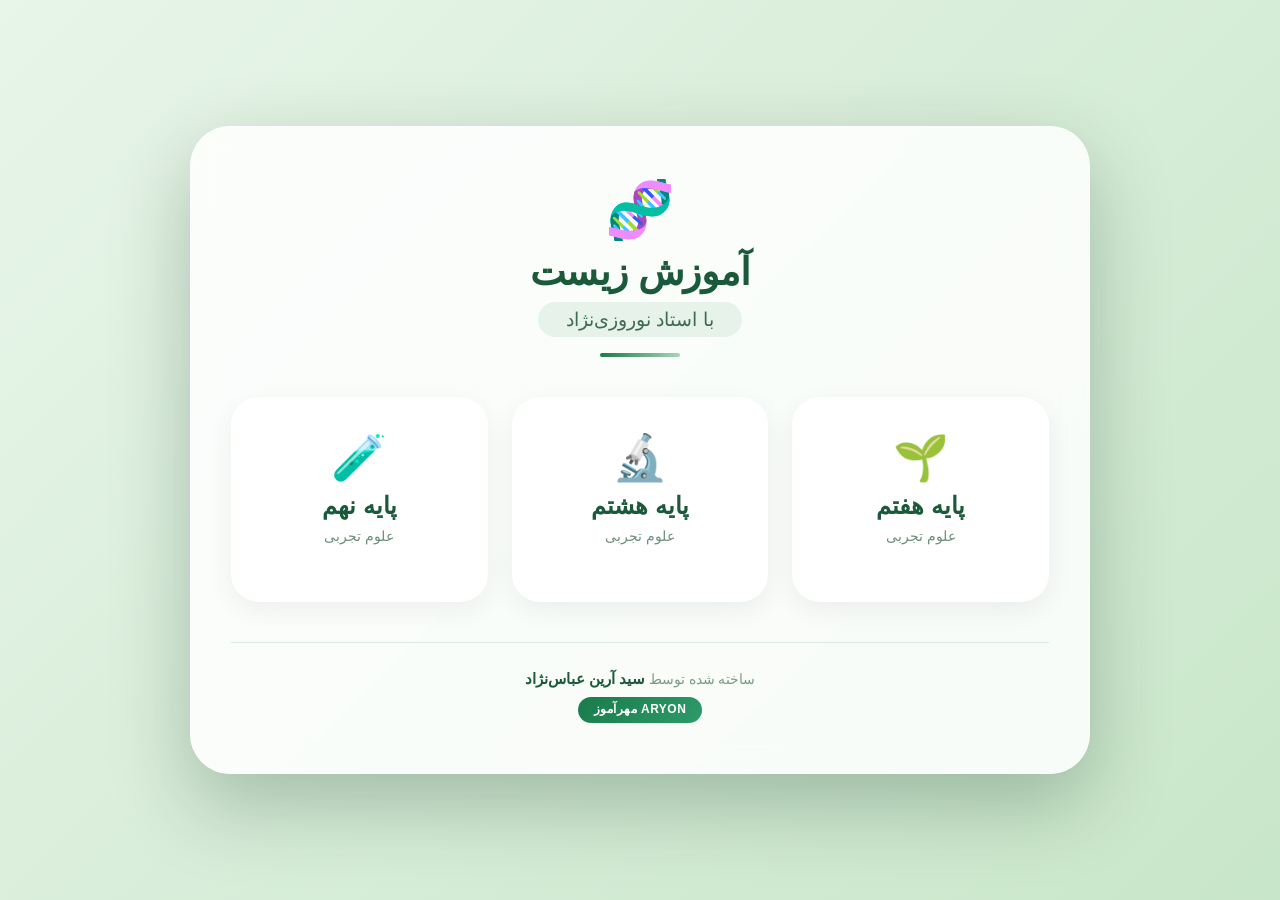
==== index.html @ d2f7586b "Add files via upload" ====
<!DOCTYPE html>
<html lang="fa" dir="rtl">
<head>
    <meta charset="UTF-8" />
    <meta name="viewport" content="width=device-width, initial-scale=1.0" />
    <title>آموزش زیست - استاد نوروزی‌نژاد</title>
    <style>
        * {
            margin: 0;
            padding: 0;
            box-sizing: border-box;
        }

        body {
            font-family: 'Vazirmatn', 'IRANSans', Tahoma, sans-serif;
            background: linear-gradient(135deg, #e8f5e9, #c8e6c9);
            min-height: 100vh;
            display: flex;
            justify-content: center;
            align-items: center;
            padding: 20px;
        }

        .container {
            max-width: 900px;
            width: 100%;
            background: rgba(255, 255, 255, 0.85);
            backdrop-filter: blur(12px);
            border-radius: 40px;
            padding: 50px 40px;
            text-align: center;
            box-shadow: 0 30px 80px rgba(0, 40, 20, 0.25);
            border: 1px solid rgba(255, 255, 255, 0.5);
            transition: all 0.3s ease;
        }

        .header {
            margin-bottom: 40px;
        }

        .header .icon {
            font-size: 3.5rem;
            display: block;
            margin-bottom: 6px;
        }

        .header h1 {
            font-size: 2.4rem;
            font-weight: 800;
            color: #1a5a3a;
            letter-spacing: -0.5px;
        }

        .header .sub {
            font-size: 1.2rem;
            color: #3d6b4f;
            background: #e6f2ea;
            display: inline-block;
            padding: 6px 28px;
            border-radius: 60px;
            margin-top: 8px;
            font-weight: 500;
        }

        .header .divider {
            width: 80px;
            height: 4px;
            background: linear-gradient(to right, #1a7a4a, #a8d5b8);
            margin: 16px auto 0;
            border-radius: 4px;
        }

        .grade-grid {
            display: grid;
            grid-template-columns: repeat(auto-fit, minmax(200px, 1fr));
            gap: 24px;
            margin: 36px 0 10px;
        }

        .grade-card {
            background: #ffffff;
            padding: 32px 20px 26px;
            border-radius: 28px;
            text-decoration: none;
            color: #1e3c2c;
            box-shadow: 0 8px 28px rgba(0, 0, 0, 0.06);
            transition: all 0.3s cubic-bezier(0.25, 0.46, 0.45, 0.94);
            border: 2px solid transparent;
            display: flex;
            flex-direction: column;
            align-items: center;
            gap: 8px;
        }

        .grade-card:hover {
            transform: translateY(-10px);
            box-shadow: 0 20px 50px rgba(26, 90, 58, 0.2);
            border-color: #1a7a4a;
            background: #fafffd;
        }

        .grade-card .emoji {
            font-size: 2.8rem;
        }

        .grade-card .label {
            font-size: 1.5rem;
            font-weight: 700;
            color: #1a5a3a;
        }

        .grade-card .desc {
            font-size: 0.9rem;
            color: #6b8f7a;
            font-weight: 400;
        }

        .grade-card .arrow {
            font-size: 1.2rem;
            opacity: 0;
            transform: translateX(-10px);
            transition: all 0.3s ease;
        }

        .grade-card:hover .arrow {
            opacity: 1;
            transform: translateX(0);
        }

        /* ===== فوتر جدید ===== */
        .footer {
            margin-top: 40px;
            padding-top: 22px;
            border-top: 1px solid #d9ebe2;
        }

        .footer .credit {
            font-size: 0.85rem;
            color: #7a9a86;
            line-height: 1.8;
        }

        .footer .credit .name {
            font-weight: 700;
            color: #1a5a3a;
            font-size: 0.95rem;
        }

        .footer .credit .brand {
            display: inline-block;
            background: linear-gradient(135deg, #1a7a4a, #2e9b6a);
            color: #fff;
            padding: 2px 16px;
            border-radius: 40px;
            font-size: 0.75rem;
            font-weight: 700;
            letter-spacing: 0.5px;
            margin-top: 4px;
        }

        @media (max-width: 600px) {
            .container {
                padding: 30px 18px;
            }

            .header h1 {
                font-size: 1.7rem;
            }

            .grade-grid {
                grid-template-columns: 1fr;
                gap: 16px;
            }

            .grade-card {
                padding: 24px;
                flex-direction: row;
                justify-content: center;
                gap: 16px;
            }

            .grade-card .arrow {
                opacity: 1;
                transform: translateX(0);
            }
        }
    </style>
</head>
<body>
    <div class="container">

        <div class="header">
            <span class="icon">🧬</span>
            <h1>آموزش زیست</h1>
            <div class="sub">با استاد نوروزی‌نژاد</div>
            <div class="divider"></div>
        </div>

        <div class="grade-grid">
            <a href="7.html" class="grade-card">
                <span class="emoji">🌱</span>
                <span class="label">پایه هفتم</span>
                <span class="desc">علوم تجربی</span>
                <span class="arrow">←</span>
            </a>

            <a href="8.html" class="grade-card">
                <span class="emoji">🔬</span>
                <span class="label">پایه هشتم</span>
                <span class="desc">علوم تجربی</span>
                <span class="arrow">←</span>
            </a>

            <a href="9.html" class="grade-card">
                <span class="emoji">🧪</span>
                <span class="label">پایه نهم</span>
                <span class="desc">علوم تجربی</span>
                <span class="arrow">←</span>
            </a>
        </div>

        <!-- ===== فوتر ===== -->
        <div class="footer">
            <div class="credit">
                ساخته شده توسط <span class="name">سید آرین عباس‌نژاد</span>
                <br />
                <span class="brand">ARYON مهرآموز</span>
            </div>
        </div>

    </div>
</body>
</html>
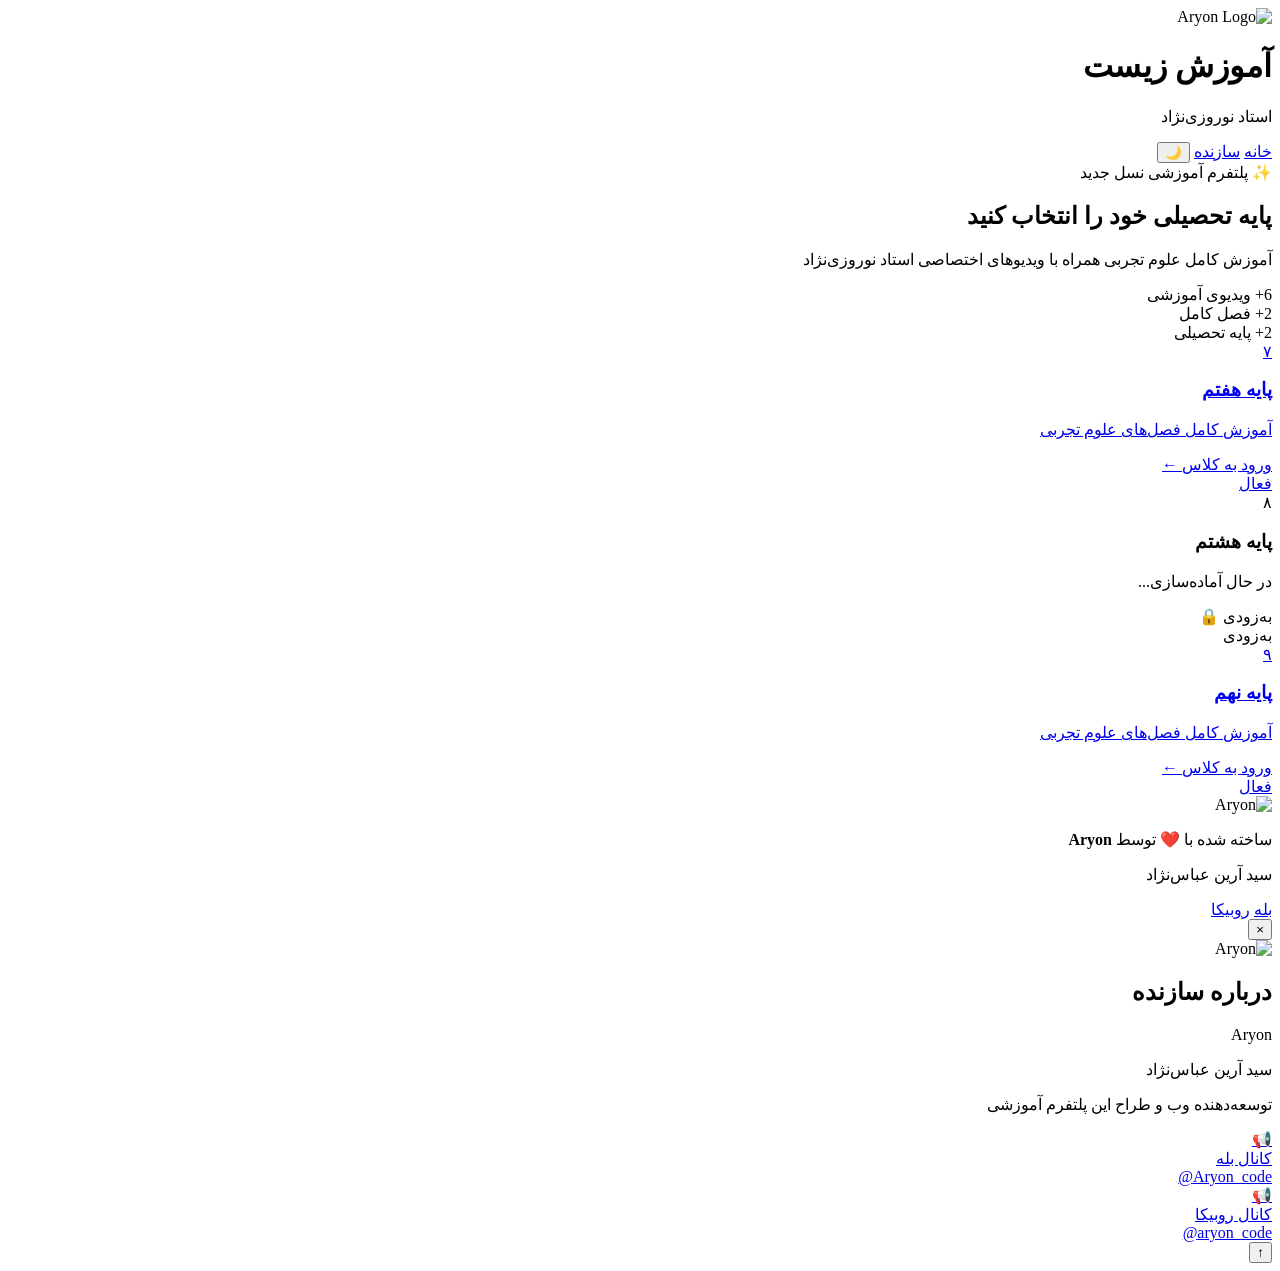
==== commit 1909cbe0: "Add files via upload" ====
--- a/index.html
+++ b/index.html
@@ -1,233 +1,136 @@
 <!DOCTYPE html>
 <html lang="fa" dir="rtl">
 <head>
-    <meta charset="UTF-8" />
-    <meta name="viewport" content="width=device-width, initial-scale=1.0" />
-    <title>آموزش زیست - استاد نوروزی‌نژاد</title>
-    <style>
-        * {
-            margin: 0;
-            padding: 0;
-            box-sizing: border-box;
-        }
-
-        body {
-            font-family: 'Vazirmatn', 'IRANSans', Tahoma, sans-serif;
-            background: linear-gradient(135deg, #e8f5e9, #c8e6c9);
-            min-height: 100vh;
-            display: flex;
-            justify-content: center;
-            align-items: center;
-            padding: 20px;
-        }
-
-        .container {
-            max-width: 900px;
-            width: 100%;
-            background: rgba(255, 255, 255, 0.85);
-            backdrop-filter: blur(12px);
-            border-radius: 40px;
-            padding: 50px 40px;
-            text-align: center;
-            box-shadow: 0 30px 80px rgba(0, 40, 20, 0.25);
-            border: 1px solid rgba(255, 255, 255, 0.5);
-            transition: all 0.3s ease;
-        }
-
-        .header {
-            margin-bottom: 40px;
-        }
-
-        .header .icon {
-            font-size: 3.5rem;
-            display: block;
-            margin-bottom: 6px;
-        }
-
-        .header h1 {
-            font-size: 2.4rem;
-            font-weight: 800;
-            color: #1a5a3a;
-            letter-spacing: -0.5px;
-        }
-
-        .header .sub {
-            font-size: 1.2rem;
-            color: #3d6b4f;
-            background: #e6f2ea;
-            display: inline-block;
-            padding: 6px 28px;
-            border-radius: 60px;
-            margin-top: 8px;
-            font-weight: 500;
-        }
-
-        .header .divider {
-            width: 80px;
-            height: 4px;
-            background: linear-gradient(to right, #1a7a4a, #a8d5b8);
-            margin: 16px auto 0;
-            border-radius: 4px;
-        }
-
-        .grade-grid {
-            display: grid;
-            grid-template-columns: repeat(auto-fit, minmax(200px, 1fr));
-            gap: 24px;
-            margin: 36px 0 10px;
-        }
-
-        .grade-card {
-            background: #ffffff;
-            padding: 32px 20px 26px;
-            border-radius: 28px;
-            text-decoration: none;
-            color: #1e3c2c;
-            box-shadow: 0 8px 28px rgba(0, 0, 0, 0.06);
-            transition: all 0.3s cubic-bezier(0.25, 0.46, 0.45, 0.94);
-            border: 2px solid transparent;
-            display: flex;
-            flex-direction: column;
-            align-items: center;
-            gap: 8px;
-        }
-
-        .grade-card:hover {
-            transform: translateY(-10px);
-            box-shadow: 0 20px 50px rgba(26, 90, 58, 0.2);
-            border-color: #1a7a4a;
-            background: #fafffd;
-        }
-
-        .grade-card .emoji {
-            font-size: 2.8rem;
-        }
-
-        .grade-card .label {
-            font-size: 1.5rem;
-            font-weight: 700;
-            color: #1a5a3a;
-        }
-
-        .grade-card .desc {
-            font-size: 0.9rem;
-            color: #6b8f7a;
-            font-weight: 400;
-        }
-
-        .grade-card .arrow {
-            font-size: 1.2rem;
-            opacity: 0;
-            transform: translateX(-10px);
-            transition: all 0.3s ease;
-        }
-
-        .grade-card:hover .arrow {
-            opacity: 1;
-            transform: translateX(0);
-        }
-
-        /* ===== فوتر جدید ===== */
-        .footer {
-            margin-top: 40px;
-            padding-top: 22px;
-            border-top: 1px solid #d9ebe2;
-        }
-
-        .footer .credit {
-            font-size: 0.85rem;
-            color: #7a9a86;
-            line-height: 1.8;
-        }
-
-        .footer .credit .name {
-            font-weight: 700;
-            color: #1a5a3a;
-            font-size: 0.95rem;
-        }
-
-        .footer .credit .brand {
-            display: inline-block;
-            background: linear-gradient(135deg, #1a7a4a, #2e9b6a);
-            color: #fff;
-            padding: 2px 16px;
-            border-radius: 40px;
-            font-size: 0.75rem;
-            font-weight: 700;
-            letter-spacing: 0.5px;
-            margin-top: 4px;
-        }
-
-        @media (max-width: 600px) {
-            .container {
-                padding: 30px 18px;
-            }
-
-            .header h1 {
-                font-size: 1.7rem;
-            }
-
-            .grade-grid {
-                grid-template-columns: 1fr;
-                gap: 16px;
-            }
-
-            .grade-card {
-                padding: 24px;
-                flex-direction: row;
-                justify-content: center;
-                gap: 16px;
-            }
-
-            .grade-card .arrow {
-                opacity: 1;
-                transform: translateX(0);
-            }
-        }
-    </style>
+<meta charset="UTF-8">
+<meta name="viewport" content="width=device-width, initial-scale=1.0">
+<title>آموزش زیست | استاد نوروزی‌نژاد</title>
+<link rel="stylesheet" href="Style.css">
+<link rel="icon" type="image/png" href="ary.png">
 </head>
 <body>
-    <div class="container">
 
-        <div class="header">
-            <span class="icon">🧬</span>
-            <h1>آموزش زیست</h1>
-            <div class="sub">با استاد نوروزی‌نژاد</div>
-            <div class="divider"></div>
+<div class="bg-particles" id="particles"></div>
+
+<header class="header">
+  <div class="logo">
+    <div class="logo-icon-wrap">
+      <img src="ary.png" alt="Aryon Logo" class="logo-icon-img">
+      <span class="pulse-ring"></span>
+    </div>
+    <div class="logo-text">
+      <h1>آموزش زیست</h1>
+      <p>استاد نوروزی‌نژاد</p>
+    </div>
+  </div>
+
+  <nav class="nav">
+    <a href="index.html" class="nav-link active">خانه</a>
+    <a href="#" class="nav-link" onclick="openAbout(); return false;">سازنده</a>
+    <button class="theme-toggle" onclick="toggleTheme()" title="تغییر تم">
+      <span class="theme-icon">🌙</span>
+    </button>
+  </nav>
+</header>
+
+<section class="hero">
+  <div class="hero-badge">✨ پلتفرم آموزشی نسل جدید</div>
+  <h2 class="hero-title">پایه تحصیلی خود را انتخاب کنید</h2>
+  <p class="hero-sub">آموزش کامل علوم تجربی همراه با ویدیوهای اختصاصی استاد نوروزی‌نژاد</p>
+  <div class="hero-stats">
+    <div class="stat">
+      <span class="stat-num" data-count="7">0</span>
+      <span class="stat-label">ویدیوی آموزشی</span>
+    </div>
+    <div class="stat">
+      <span class="stat-num" data-count="3">0</span>
+      <span class="stat-label">فصل کامل</span>
+    </div>
+    <div class="stat">
+      <span class="stat-num" data-count="3">0</span>
+      <span class="stat-label">پایه تحصیلی</span>
+    </div>
+  </div>
+</section>
+
+<main class="grades">
+  <a href="7.html" class="grade-card" data-aos>
+    <div class="card-glow"></div>
+    <div class="grade-number">۷</div>
+    <h3>پایه هفتم</h3>
+    <p>آموزش کامل فصل‌های علوم تجربی</p>
+    <div class="card-footer">
+      <span class="btn">ورود به کلاس <span class="arrow">←</span></span>
+    </div>
+    <div class="card-tag">فعال</div>
+  </a>
+
+  <div class="grade-card disabled" data-aos>
+    <div class="card-glow"></div>
+    <div class="grade-number">۸</div>
+    <h3>پایه هشتم</h3>
+    <p>در حال آماده‌سازی...</p>
+    <div class="card-footer">
+      <span class="btn disabled-btn">به‌زودی 🔒</span>
+    </div>
+    <div class="card-tag soon">به‌زودی</div>
+  </div>
+
+  <a href="9.html" class="grade-card" data-aos>
+    <div class="card-glow"></div>
+    <div class="grade-number">۹</div>
+    <h3>پایه نهم</h3>
+    <p>آموزش کامل فصل‌های علوم تجربی</p>
+    <div class="card-footer">
+      <span class="btn">ورود به کلاس <span class="arrow">←</span></span>
+    </div>
+    <div class="card-tag">فعال</div>
+  </a>
+</main>
+
+<footer class="footer">
+  <div class="footer-content">
+    <img src="ary.png" alt="Aryon" class="footer-logo">
+    <p>ساخته شده با <span class="heart">❤️</span> توسط <strong>Aryon</strong></p>
+    <p class="footer-sub">سید آرین عباس‌نژاد</p>
+    <div class="footer-channels">
+      <a href="https://ble.ir/Aryon_code" target="_blank" class="mini-channel">بله</a>
+      <a href="https://rubika.ir/aryon_code" target="_blank" class="mini-channel">روبیکا</a>
+    </div>
+  </div>
+</footer>
+
+<div id="aboutModal" class="modal">
+  <div class="modal-content">
+    <button class="close" onclick="closeAbout()">&times;</button>
+    <div class="modal-glow"></div>
+    <div class="avatar">
+      <img src="ary.png" alt="Aryon">
+    </div>
+    <h2>درباره سازنده</h2>
+    <p class="about-name">Aryon</p>
+    <p class="about-real">سید آرین عباس‌نژاد</p>
+    <p class="about-desc">توسعه‌دهنده وب و طراح این پلتفرم آموزشی</p>
+    <div class="channels">
+      <a href="https://ble.ir/Aryon_code" target="_blank" class="channel ble">
+        <span class="ch-icon">📢</span>
+        <div>
+          <div class="ch-title">کانال بله</div>
+          <div class="ch-id">Aryon_code@</div>
         </div>
+      </a>
+      <a href="https://rubika.ir/aryon_code" target="_blank" class="channel rubika">
+        <span class="ch-icon">📢</span>
+        <div>
+          <div class="ch-title">کانال روبیکا</div>
+          <div class="ch-id">aryon_code@</div>
+        </div>
+      </a>
+    </div>
+  </div>
+</div>
 
-        <div class="grade-grid">
-            <a href="7.html" class="grade-card">
-                <span class="emoji">🌱</span>
-                <span class="label">پایه هفتم</span>
-                <span class="desc">علوم تجربی</span>
-                <span class="arrow">←</span>
-            </a>
+<button class="scroll-top" id="scrollTop" onclick="scrollToTop()">↑</button>
 
-            <a href="8.html" class="grade-card">
-                <span class="emoji">🔬</span>
-                <span class="label">پایه هشتم</span>
-                <span class="desc">علوم تجربی</span>
-                <span class="arrow">←</span>
-            </a>
-
-            <a href="9.html" class="grade-card">
-                <span class="emoji">🧪</span>
-                <span class="label">پایه نهم</span>
-                <span class="desc">علوم تجربی</span>
-                <span class="arrow">←</span>
-            </a>
-        </div>
-
-        <!-- ===== فوتر ===== -->
-        <div class="footer">
-            <div class="credit">
-                ساخته شده توسط <span class="name">سید آرین عباس‌نژاد</span>
-                <br />
-                <span class="brand">ARYON مهرآموز</span>
-            </div>
-        </div>
-
-    </div>
+<script src="Aryon.js"></script>
 </body>
 </html>
